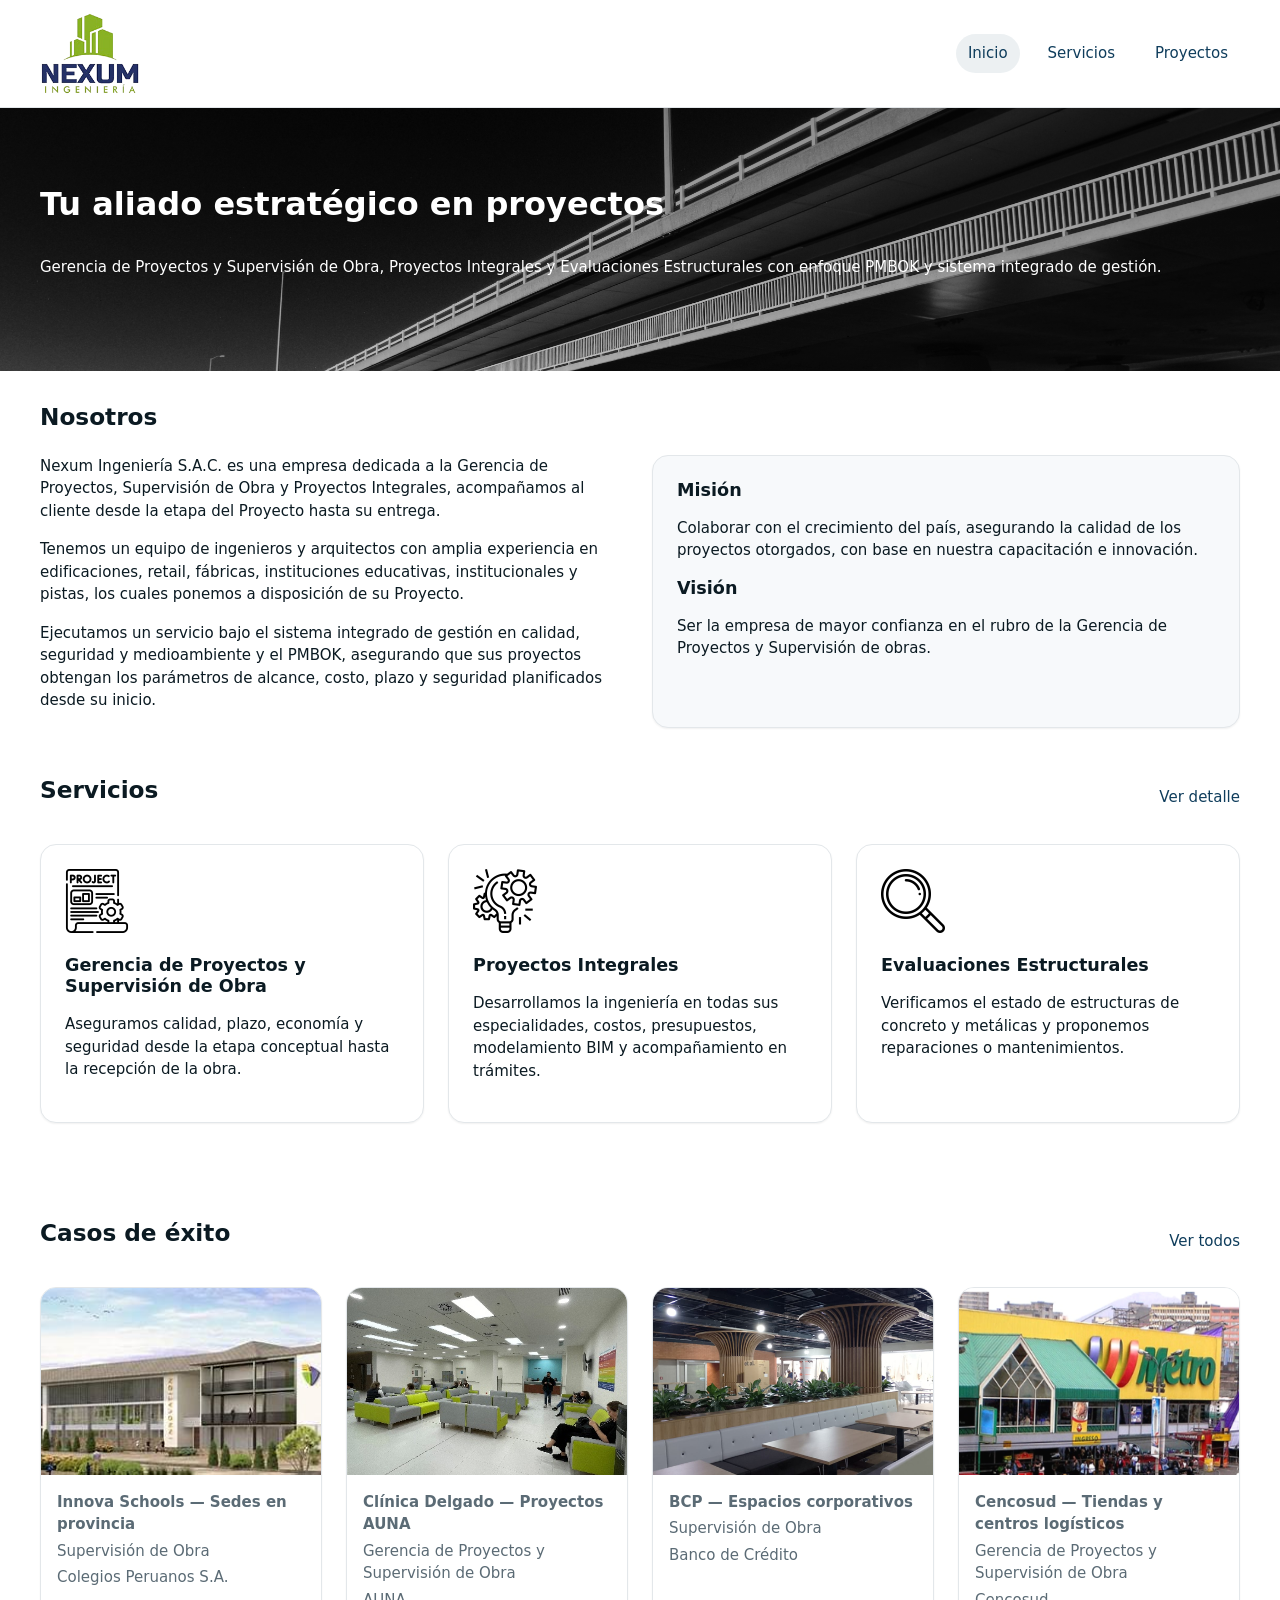
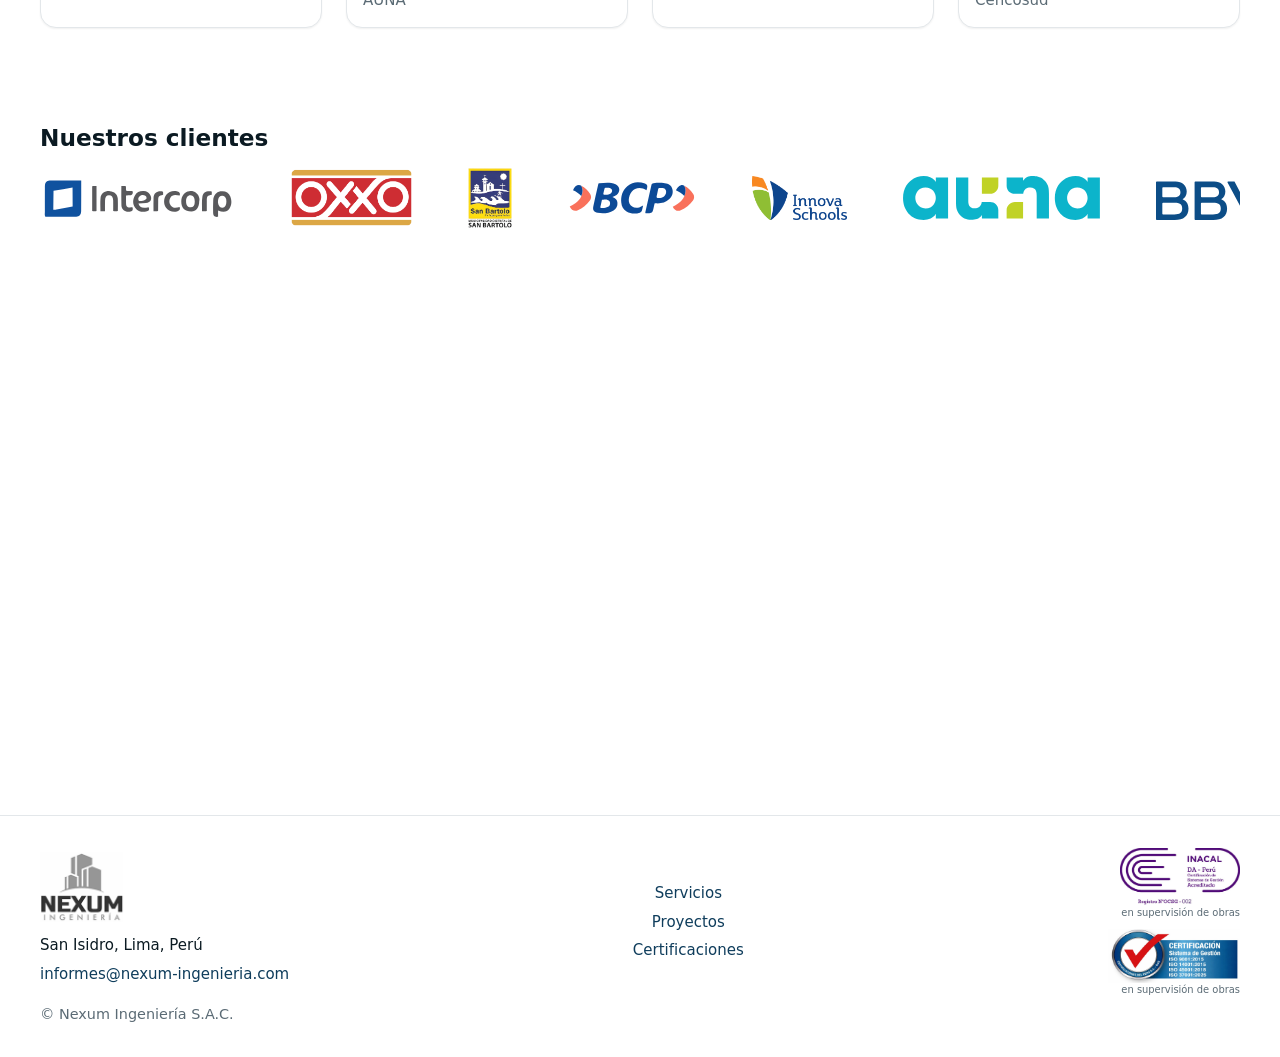
==== index.html @ 33478d06 "version 2.0" ====
<!doctype html>
<html lang="es">
  <head>
    <meta charset="utf-8" />
    <title>
      Nexum Ingeniería | Gerencia de Proyectos y Supervisión de Obra
    </title>
    <meta name="viewport" content="width=device-width, initial-scale=1" />
    <meta
      name="description"
      content="Gerencia de Proyectos y Supervisión de Obra, Proyectos Integrales y Evaluaciones Estructurales con enfoque PMBOK y sistema integrado de gestión."
    />
    <link rel="preload" href="assets/brand/logo_ico.png" as="image" />
    <link rel="icon" href="assets/brand/logo_ico.png" type="image/png" />
    <link rel="stylesheet" href="css/styles.css" />
  </head>
  <body>
    <div id="loading-bar" aria-hidden="true"></div>

    <header class="site-header">
      <div class="container flex flex--between flex--center">
        <a class="brand brand--large" href="#" aria-label="Inicio Nexum">
          <img
            src="assets/brand/logo_ico.png"
            alt="Nexum Ingeniería"
            width="168"
            height="62"
            decoding="async"
          />
        </a>
        <button
          class="nav-toggle"
          aria-expanded="false"
          aria-controls="primary-nav"
          aria-label="Abrir menú"
        >
          <span class="nav-toggle__bar" aria-hidden="true"></span>
        </button>
        <nav id="primary-nav" class="site-nav" aria-label="Principal">
          <a href="#" aria-current="page">Inicio</a>
          <a href="pages/servicios.html">Servicios</a>
          <a href="pages/proyectos.html">Proyectos</a>
        </nav>
      </div>
    </header>

    <section
      class="page-hero"
      style="
        --hero-bg: url(&quot;../assets/hero/obra-en-progreso-1920x1080.jpg&quot;);
      "
    >
      <div class="container hero__content" data-reveal="scroll">
        <h1>Tu aliado estratégico en proyectos</h1>
        <p>
          Gerencia de Proyectos y Supervisión de Obra, Proyectos Integrales y
          Evaluaciones Estructurales con enfoque PMBOK y sistema integrado de
          gestión.
        </p>
      </div>
    </section>

    <section id="nosotros" class="container flow" data-reveal="scroll">
      <header class="section-hd"><h2>Nosotros</h2></header>
      <div class="grid grid--2 grid--sm-1 grid--gap">
        <article class="flow">
          <p>
            Nexum Ingeniería S.A.C. es una empresa dedicada a la Gerencia de
            Proyectos, Supervisión de Obra y Proyectos Integrales, acompañamos
            al cliente desde la etapa del Proyecto hasta su entrega.
          </p>
          <p>
            Tenemos un equipo de ingenieros y arquitectos con amplia experiencia
            en edificaciones, retail, fábricas, instituciones educativas,
            institucionales y pistas, los cuales ponemos a disposición de su
            Proyecto.
          </p>
          <p>
            Ejecutamos un servicio bajo el sistema integrado de gestión en
            calidad, seguridad y medioambiente y el PMBOK, asegurando que sus
            proyectos obtengan los parámetros de alcance, costo, plazo y
            seguridad planificados desde su inicio.
          </p>
        </article>
        <aside class="card soft flow">
          <div>
            <h3>Misión</h3>
            <p>
              Colaborar con el crecimiento del país, asegurando la calidad de
              los proyectos otorgados, con base en nuestra capacitación e
              innovación.
            </p>
          </div>
          <div>
            <h3>Visión</h3>
            <p>
              Ser la empresa de mayor confianza en el rubro de la Gerencia de
              Proyectos y Supervisión de obras.
            </p>
          </div>
        </aside>
      </div>
    </section>

    <section class="services-summary">
      <div class="container">
        <header class="section-hd flex flex--between flex--center">
          <h2>Servicios</h2>
          <a class="more" href="pages/servicios.html">Ver detalle</a>
        </header>
        <div class="grid grid--cards-3 grid--gap" data-reveal="scroll">
          <article class="card">
            <img
              src="assets/icons/gerencia.png"
              alt=""
              width="64"
              height="64"
              loading="lazy"
              decoding="async"
            />
            <br />
            <h3>Gerencia de Proyectos y Supervisión de Obra</h3>
            <p>
              Aseguramos calidad, plazo, economía y seguridad desde la etapa
              conceptual hasta la recepción de la obra.
            </p>
          </article>
          <article class="card">
            <img
              src="assets/icons/integrales.png"
              alt=""
              width="64"
              height="64"
              loading="lazy"
              decoding="async"
            />
            <br />
            <h3>Proyectos Integrales</h3>
            <p>
              Desarrollamos la ingeniería en todas sus especialidades, costos,
              presupuestos, modelamiento BIM y acompañamiento en trámites.
            </p>
          </article>
          <article class="card">
            <img
              src="assets/icons/evaluaciones.png"
              alt=""
              width="64"
              height="64"
              loading="lazy"
              decoding="async"
            />
            <br />
            <h3>Evaluaciones Estructurales</h3>
            <p>
              Verificamos el estado de estructuras de concreto y metálicas y
              proponemos reparaciones o mantenimientos.
            </p>
          </article>
        </div>
      </div>
    </section>

    <section class="featured-projects">
      <div class="container">
        <header class="section-hd flex flex--between flex--center">
          <h2>Casos de éxito</h2>
          <a class="more" href="pages/proyectos.html">Ver todos</a>
        </header>

        <div
          class="grid grid--tiles-4 grid--sm-1 grid--gap"
          data-gallery="destacados"
          data-reveal="scroll"
        >
          <article class="tile case-card">
            <img
              src="assets/proyectos/educativo/innova-tarapoto-i-1200x800.jpg"
              alt="Innova Schools — Sedes en provincia"
              loading="lazy"
              decoding="async"
            />
            <div class="case-card__body">
              <p class="case-card__title">
                Innova Schools — Sedes en provincia
              </p>
              <p>Supervisión de Obra</p>
              <p>Colegios Peruanos S.A.</p>
            </div>
          </article>

          <article class="tile case-card">
            <img
              src="assets/proyectos/clinicas/delgado-emergencia-1200x800.jpg"
              alt="Clínica Delgado — Proyectos AUNA"
              loading="lazy"
              decoding="async"
            />
            <div class="case-card__body">
              <p class="case-card__title">Clínica Delgado — Proyectos AUNA</p>
              <p>Gerencia de Proyectos y Supervisión de Obra</p>
              <p>AUNA</p>
            </div>
          </article>

          <article class="tile case-card">
            <img
              src="assets/proyectos/oficinas/bcp-workcafe-1200x800.png"
              alt="BCP — Espacios corporativos"
              loading="lazy"
              decoding="async"
            />
            <div class="case-card__body">
              <p class="case-card__title">BCP — Espacios corporativos</p>
              <p>Supervisión de Obra</p>
              <p>Banco de Crédito</p>
            </div>
          </article>

          <article class="tile case-card">
            <img
              src="assets/proyectos/retail/metro-brena-1200x800.png"
              alt="Cencosud — Tiendas y centros logísticos"
              loading="lazy"
              decoding="async"
            />
            <div class="case-card__body">
              <p class="case-card__title">
                Cencosud — Tiendas y centros logísticos
              </p>
              <p>Gerencia de Proyectos y Supervisión de Obra</p>
              <p>Cencosud</p>
            </div>
          </article>
        </div>
      </div>
    </section>

    <section id="clientes" class="clients">
      <div class="container">
        <h2>Nuestros clientes</h2>
        <div
          class="clients-rail"
          data-carousel="clients"
          aria-label="Carrusel de clientes"
        >
          <img
            src="assets/logos/intercorp.svg"
            alt="Intercorp"
            loading="lazy"
          />
          <img
            src="assets/logos/oxxo.png"
            alt="OXXO"
            loading="lazy"
            class="client-logo--large"
          />
          <img
            src="assets/logos/municipalidad_san_bartolo.png"
            alt="OXXO"
            loading="lazy"
            class="client-logo--large"
          />
          <img src="assets/logos/bcp.svg" alt="BCP" loading="lazy" />
          <img
            src="assets/logos/innova.png"
            alt="Innova Schools"
            loading="lazy"
          />
          <img src="assets/logos/auna.svg" alt="Auna" loading="lazy" />
          <img src="assets/logos/bbva.svg" alt="BBVA" loading="lazy" />
          <img src="assets/logos/cencosud.png" alt="Cencosud" loading="lazy" />
          <img src="assets/logos/unacem.png" alt="UNACEM" loading="lazy" />
          <img
            src="assets/logos/municipalidad_de_magdalena.jpg"
            alt="OXXO"
            loading="lazy"
            class="client-logo--large"
          />
          <img
            src="assets/logos/menzies.png"
            alt="Menzies"
            loading="lazy"
            class="client-logo--large"
          />
        </div>
      </div>
    </section>

    <section id="certificaciones" class="container" data-reveal="scroll">
      <header class="section-hd">
        <h2>Certificaciones & Política Integrada</h2>
      </header>

      <div class="inline-badges" aria-label="Badges de certificación">
        <div class="inline-badge-item">
          <img
            src="assets/iso/iso-9001.jpeg"
            alt="ISO 9001 — Gestión de la Calidad"
            width="96"
            height="50"
            loading="lazy"
          />
          <p>en supervisión de obras</p>
        </div>

        <div class="inline-badge-item">
          <img
            src="assets/iso/iso-14001.jpg"
            alt="ISO 14001 — Gestión Ambiental"
            width="96"
            height="50"
            loading="lazy"
          />
          <p>en supervisión de obras</p>
        </div>

        <div class="inline-badge-item">
          <img
            src="assets/iso/iso-45001.jpg"
            alt="ISO 45001 — Seguridad y Salud en el Trabajo"
            width="96"
            height="50"
            loading="lazy"
          />
          <p>en supervisión de obras</p>
        </div>

        <div class="inline-badge-item">
          <img
            src="assets/iso/iso-37001.jpeg"
            alt="ISO 37001 — Sistema de Gestión"
            width="96"
            height="50"
            loading="lazy"
          />
          <p>en supervisión de obras</p>
        </div>
      </div>
      <div
        class="grid grid--3 grid--sm-1 grid--gap certs-grid"
        aria-label="Certificados"
      >
        <figure class="cert">
          <img
            src="assets/certificados/cert-iso9001-1000x1400.jpg"
            alt="Certificado ISO 9001 — Supervisión de Obra"
            loading="lazy"
            decoding="async"
          />
          <figcaption>ISO 9001</figcaption>
        </figure>

        <figure class="cert">
          <img
            src="assets/certificados/cert-iso14001-1000x1400.jpg"
            alt="Certificado ISO 14001 — Supervisión de Obra"
            loading="lazy"
            decoding="async"
          />
          <figcaption>ISO 14001</figcaption>
        </figure>

        <figure class="cert">
          <img
            src="assets/certificados/cert-iso45001-1000x1400.jpg"
            alt="Certificado ISO 45001 — Supervisión de Obra"
            loading="lazy"
            decoding="async"
          />
          <figcaption>ISO 45001</figcaption>
        </figure>

        <figure class="cert">
          <img
            src="assets/certificados/cert-iso37001-1000x1400.jpg"
            alt="Certificado ISO 37001 — Supervisión de Obra"
            loading="lazy"
            decoding="async"
          />
          <figcaption>ISO 37001</figcaption>
        </figure>
      </div>
      <br />
    </section>

    <footer class="site-footer">
      <div class="container grid grid--footer">
        <div class="footer__brand">
          <img
            src="assets/brand/logo-nexum-mono.png"
            alt="Nexum Ingeniería"
            width="112"
            height="40"
            loading="lazy"
            decoding="async"
          />
          <p>San Isidro, Lima, Perú</p>
          <p>
            <a href="mailto:informes@nexum-ingenieria.com">
              informes@nexum-ingenieria.com
            </a>
          </p>
        </div>

        <nav aria-label="Secundario" class="footer__links">
          <a href="pages/servicios.html">Servicios</a>
          <a href="pages/proyectos.html">Proyectos</a>
          <a href="#certificaciones">Certificaciones</a>
        </nav>

        <div
          class="footer__certs"
          aria-label="Certificaciones y acreditaciones"
        >
          <div class="footer__cert-item">
            <img
              src="assets/iso/logo-inacal-ocsg-002.jpg"
              alt="Logo INACAL OCSG 002"
              loading="lazy"
              decoding="async"
            />
            <p>en supervisión de obras</p>
          </div>

          <div class="footer__cert-item">
            <img
              src="assets/iso/iso-9001-14001-45001.jpeg"
              alt="Certificaciones ISO 9001, ISO 14001 e ISO 45001"
              loading="lazy"
              decoding="async"
            />
            <p>en supervisión de obras</p>
          </div>
        </div>
      </div>

      <div class="container footer__bottom">
        <p class="small">© Nexum Ingeniería S.A.C.</p>
      </div>
    </footer>

    <script src="js/app.js" defer></script>
  </body>
</html>
---- css/styles.css ----
/* =========================
   Variables
========================= */
:root {
  --brand: #0f3d5c;
  --brand-2: #0b2e45;
  --accent: #f59e0b;
  --ink: #0b1a22;
  --muted: #5b6b75;
  --line: #e3e7ea;
  --bg: #ffffff;
  --surface: #f7f9fb;

  --radius: 16px;
  --radius-sm: 10px;

  --space-1: 0.25rem;
  --space-2: 0.5rem;
  --space-3: 0.75rem;
  --space-4: 1rem;
  --space-5: 1.5rem;
  --space-6: 2rem;
  --space-8: 3rem;

  --shadow-sm: 0 1px 2px rgba(0, 0, 0, 0.06);
  --shadow: 0 6px 18px rgba(0, 0, 0, 0.08);

  --maxw: 1200px;
  --mobile-header-height: 74px;
}

/* =========================
   Reset
========================= */
*,
*::before,
*::after {
  box-sizing: border-box;
}

html {
  scroll-behavior: smooth;
}

body {
  margin: 0;
  font-family:
    ui-sans-serif,
    system-ui,
    -apple-system,
    "Segoe UI",
    Roboto,
    "Helvetica Neue",
    Arial,
    "Noto Sans",
    "Liberation Sans",
    "Apple Color Emoji",
    "Segoe UI Emoji";
  font-size: 15px;
  line-height: 1.5;
  color: var(--ink);
  background: var(--bg);
  -webkit-font-smoothing: antialiased;
  -moz-osx-font-smoothing: grayscale;
}

img,
svg,
video {
  display: block;
  max-width: 100%;
  height: auto;
}

a {
  color: var(--brand);
  text-decoration: none;
}

a:hover {
  text-decoration: underline;
}

button {
  cursor: pointer;
  font: inherit;
}

ul,
ol {
  padding-left: 1.25rem;
}

h1,
h2,
h3 {
  margin: 0 0 var(--space-4);
  line-height: 1.2;
  font-weight: 700;
}

h1 {
  font-size: 2rem;
}

h2 {
  font-size: 1.45rem;
}

h3 {
  font-size: 1.1rem;
}

p {
  margin: 0 0 var(--space-4);
}

/* =========================
   Layout utilities
========================= */
.container {
  width: min(calc(100% - 2 * var(--space-4)), var(--maxw));
  margin-inline: auto;
}

.flex {
  display: flex;
}

.flex--center {
  align-items: center;
}

.flex--between {
  justify-content: space-between;
}

.flex--wrap {
  flex-wrap: wrap;
}

.flex--column {
  flex-direction: column;
}

.flex--gap {
  gap: var(--space-4);
}

.grid {
  display: grid;
}

.grid--gap {
  gap: var(--space-5);
}

.grid--auto-fit {
  grid-template-columns: repeat(auto-fit, minmax(120px, 1fr));
}

.grid--cards-3 {
  grid-template-columns: repeat(auto-fit, minmax(280px, 1fr));
}

.grid--tiles-4 {
  grid-template-columns: repeat(auto-fit, minmax(240px, 1fr));
}

.grid--2,
.grid--3,
.grid--filters,
.grid--timeline,
.grid--contact,
.grid--footer {
  grid-template-columns: 1fr;
}

.grid--contact,
.grid--footer {
  align-items: start;
}

/* =========================
   Typography utilities
========================= */
.small {
  font-size: 0.9rem;
  color: var(--muted);
}

.center {
  text-align: center;
}

.mt-2 {
  margin-top: var(--space-5);
}

.visually-hidden {
  position: absolute !important;
  width: 1px;
  height: 1px;
  padding: 0;
  margin: -1px;
  overflow: hidden;
  clip: rect(0, 0, 0, 0);
  white-space: nowrap;
  border: 0;
}

.flow > * + * {
  margin-top: var(--space-4);
}

/* =========================
   Buttons
========================= */
.btn {
  display: inline-flex;
  align-items: center;
  justify-content: center;
  padding: 0.75rem 1rem;
  border: 1px solid transparent;
  border-radius: 999px;
  font-weight: 600;
  text-decoration: none;
  transition: 0.2s ease;
}

.btn.primary {
  color: #fff;
  background: var(--brand);
  box-shadow: var(--shadow-sm);
}

.btn.primary:hover {
  filter: brightness(0.95);
  text-decoration: none;
}

.btn.ghost {
  color: var(--brand);
  background: transparent;
  border-color: var(--brand);
}

.btn.ghost:hover {
  background: rgba(15, 61, 92, 0.06);
  text-decoration: none;
}

/* =========================
   Cards
========================= */
.card {
  padding: var(--space-5);
  background: var(--bg);
  border: 1px solid var(--line);
  border-radius: var(--radius);
  box-shadow: var(--shadow-sm);
}

.card.soft {
  background: var(--surface);
}

/* =========================
   Header and navigation
========================= */
.site-header {
  position: sticky;
  top: 0;
  z-index: 50;
  background: #fff;
  border-bottom: 1px solid var(--line);
  isolation: isolate;
}

.site-header .container {
  padding-block: var(--space-3);
}

.site-header .brand--large img {
  width: 100px;
  height: auto;
  max-height: none;
}

.site-nav {
  display: flex;
  gap: var(--space-4);
  align-items: center;
}

.site-nav a {
  padding: 0.5rem 0.75rem;
  border-radius: 999px;
}

.site-nav a[aria-current="page"] {
  background: rgba(15, 61, 92, 0.08);
}

/* =========================
   Mobile toggle
========================= */
.nav-toggle {
  display: none;
  width: 44px;
  height: 44px;
  border: 0;
  background: transparent;
  position: relative;
}

.nav-toggle__bar,
.nav-toggle__bar::before,
.nav-toggle__bar::after {
  content: "";
  position: absolute;
  left: 50%;
  width: 24px;
  height: 2px;
  background: var(--ink);
  transform: translateX(-50%);
  transition:
    transform 0.2s ease,
    background-color 0.2s ease,
    opacity 0.2s ease;
}

.nav-toggle__bar {
  top: 50%;
}

.nav-toggle__bar::before {
  top: -7px;
}

.nav-toggle__bar::after {
  top: 7px;
}

.nav-toggle[aria-expanded="true"] .nav-toggle__bar {
  background-color: transparent;
}

.nav-toggle[aria-expanded="true"] .nav-toggle__bar::before {
  top: 0;
  transform: translateX(-50%) rotate(45deg);
}

.nav-toggle[aria-expanded="true"] .nav-toggle__bar::after {
  top: 0;
  transform: translateX(-50%) rotate(-45deg);
}

/* =========================
   Hero
========================= */
.hero,
.page-hero {
  position: relative;
  margin-bottom: var(--space-6);
  color: #fff;
  background:
    linear-gradient(180deg, rgba(0, 0, 0, 0.45), rgba(0, 0, 0, 0.25)),
    center / cover no-repeat var(--hero-bg, none);
}

.hero {
  padding: clamp(4rem, 8vw, 8rem) 0;
}

.page-hero {
  padding: clamp(3rem, 6vw, 5rem) 0;
}

.hero__content {
  display: grid;
  gap: var(--space-4);
}

.hero__ctas {
  display: none;
  margin-top: var(--space-2);
}

.hero .btn.ghost,
.page-hero .btn.ghost {
  color: var(--brand);
  background: rgb(255 255 255 / 88%);
  border-color: transparent;
  text-decoration: none;
}

.hero .btn.ghost:hover,
.page-hero .btn.ghost:hover {
  background: #fff;
}

/* =========================
   Sections
========================= */
main {
  padding-bottom: var(--space-8);
}

.section-hd {
  margin-bottom: var(--space-5);
}

.services-summary,
.featured-projects,
.clients {
  padding: var(--space-8) 0;
}

.cta-band {
  padding: var(--space-8) 0;
  color: #fff;
  text-align: center;
  background: linear-gradient(90deg, var(--brand), var(--brand-2));
}

.cta-contact-btn {
  color: #fff;
  background-color: transparent;
  border-color: #fff;
  box-shadow: 0 10px 25px rgba(0, 0, 0, 0.18);
}

.cta-contact-btn:hover {
  color: #0a3a55;
  background-color: #fff;
  border-color: #fff;
}

/* =========================
   Logos and certifications
========================= */
.logos img {
  max-height: 48px;
  justify-self: center;
  filter: grayscale(20%);
  opacity: 0.9;
}

.inline-badges {
  display: grid;
  grid-template-columns: repeat(4, minmax(0, 1fr));
  width: 100%;
  align-items: start;
  justify-items: center;
  gap: var(--space-5);
  list-style: none;
  padding: 0;
  margin: 0 0 20px;
}

.inline-badge-item {
  display: flex;
  flex-direction: column;
  align-items: center;
  justify-content: flex-start;
  gap: 0;
}

.inline-badge-item img {
  width: 96px;
  height: 50px;
  object-fit: contain;
  margin: 0;
}

.inline-badge-item p {
  margin: 0;
  font-size: 0.68rem;
  line-height: 1.05;
  color: var(--muted);
  text-align: center;
}

#certificaciones .certs-grid {
  grid-template-columns: repeat(4, minmax(0, 1fr));
}

#certificaciones .cert {
  padding: var(--space-4);
  background: #fff;
  border: 1px solid var(--line);
  border-radius: var(--radius-sm);
  box-shadow: var(--shadow-sm);
  overflow: visible;
  text-align: center;
}

#certificaciones .cert .img-loading {
  display: flex;
  justify-content: center;
  overflow: visible;
}

#certificaciones .cert img {
  display: block;
  margin-inline: auto;
  width: min(100%, 240px);
  max-width: 100%;
  height: auto;
  max-height: none;
  object-fit: contain;
  border: 1.5px solid #000;
  transform-origin: center center;
  transition:
    transform 0.25s ease-out,
    border-color 0.25s ease-out,
    box-shadow 0.25s ease-out;
}

#certificaciones .cert:hover img {
  transform: scale(1.02);
  border-color: #000;
  position: relative;
  z-index: 2;
  box-shadow: 0 8px 18px rgba(0, 0, 0, 0.14);
}

#certificaciones figcaption {
  margin-top: 0.75rem;
  text-align: center;
  color: var(--muted);
}

/* =========================
   Tabs
========================= */
.tabs {
  display: grid;
  gap: var(--space-5);
  padding: var(--space-8) 0;
}

.tabs__nav {
  gap: var(--space-3);
}

.tabs__nav button {
  padding: 0.6rem 1rem;
  color: var(--ink);
  background: #fff;
  border: 1px solid var(--line);
  border-radius: 999px;
}

.tabs__nav button[aria-selected="true"] {
  color: #fff;
  background: var(--brand);
  border-color: var(--brand);
}

.tab {
  display: none;
}

.tab.is-active {
  display: block;
}

/* =========================
   Timeline
========================= */
.timeline {
  display: grid;
  gap: var(--space-5);
  list-style: none;
  padding: 0;
  margin: 0;
  counter-reset: step;
}

.timeline li {
  position: relative;
  padding: var(--space-4) var(--space-5) var(--space-4)
    calc(var(--space-5) + 2.4rem);
  background: #fff;
  border: 1px solid var(--line);
  border-radius: var(--radius-sm);
  box-shadow: var(--shadow-sm);
}

.timeline li::before {
  content: counter(step);
  counter-increment: step;
  position: absolute;
  left: var(--space-5);
  top: calc(var(--space-4) + 2px);
  width: 1.6rem;
  height: 1.6rem;
  display: grid;
  place-items: center;
  border-radius: 999px;
  color: #fff;
  background: var(--brand);
  font-size: 0.9rem;
  font-weight: 700;
}

/* =========================
   Tiles and project cards
========================= */
.tile,
.projects-grid .project-card {
  background: #fff;
  border: 1px solid var(--line);
  border-radius: var(--radius);
  overflow: hidden;
  box-shadow: var(--shadow-sm);
}

.tile h3 {
  margin: var(--space-4);
}

.tile p {
  margin: 0 var(--space-4) var(--space-5);
  color: var(--muted);
}

.projects-grid {
  grid-auto-flow: row dense;
  margin-top: 0;
}

.project-card__body {
  padding: var(--space-5);
}

.project-card img,
.case-card img {
  width: 100%;
  aspect-ratio: 3 / 2;
  object-fit: cover;
  display: block;
  background: #f2f5f8;
}

.meta {
  display: grid;
  gap: 0.25rem;
  list-style: none;
  padding: 0;
  margin: var(--space-3) 0 0;
  font-size: 0.95rem;
  color: var(--muted);
}

/* =========================
   Filters
========================= */
.filters {
  padding-top: 0;
  padding-bottom: 12px;
  border-bottom: 0;
}

.filter-search input {
  width: 100%;
  padding: 0.8rem 1rem;
  background: #fff;
  border: 1px solid var(--line);
  border-radius: 999px;
}

.filters__label {
  margin-bottom: 0.5rem;
  font-weight: 700;
  color: var(--muted);
}

.results-count {
  margin-bottom: 8px;
}

.pills {
  display: flex;
  gap: 0.5rem;
  flex-wrap: wrap;
}

.pills button {
  padding: 0.5rem 0.9rem;
  color: var(--ink);
  background: #fff;
  border: 1px solid var(--line);
  border-radius: 999px;
}

.pills button[aria-pressed="true"],
.pills button.active {
  color: #fff;
  background: var(--brand);
  border-color: var(--brand);
}

.pills--service button {
  min-width: 11rem;
  justify-content: center;
}

/* =========================
   Forms
========================= */
.contact__form {
  display: grid;
  gap: var(--space-4);
}

.contact__form fieldset {
  display: grid;
  gap: var(--space-4);
  border: 0;
  padding: 0;
  margin: 0;
}

.contact__form legend {
  margin-bottom: 0.25rem;
  font-weight: 700;
}

label {
  display: grid;
  gap: 0.35rem;
  font-weight: 600;
}

input:not([type="checkbox"]),
select,
textarea {
  padding: 0.8rem 1rem;
  color: var(--ink);
  background: #fff;
  border: 1px solid var(--line);
  border-radius: 0.75rem;
}

input:focus,
select:focus,
textarea:focus {
  outline: 2px solid color-mix(in srgb, var(--brand) 35%, transparent);
  border-color: var(--brand);
}

.consent {
  display: flex;
  gap: 0.5rem;
  align-items: flex-start;
  font-weight: 500;
}

.consent input[type="checkbox"] {
  appearance: auto;
  width: 1.1rem;
  height: 1.1rem;
  margin-top: 0.2rem;
  padding: 0;
  border: 0;
  accent-color: var(--brand);
}

.form-actions {
  margin-top: 0.5rem;
}

.form-success {
  padding: var(--space-4);
  color: #216e48;
  background: #20a35c12;
  border: 1px solid #20a35c33;
  border-radius: 0.75rem;
  box-shadow: var(--shadow-sm);
}

/* =========================
   Footer
========================= */
.site-footer {
  margin-top: var(--space-8);
  padding: var(--space-6) 0;
  background: #fff;
  border-top: 1px solid var(--line);
}

.site-footer .grid--footer {
  display: grid;
  grid-template-columns: 1.2fr 0.85fr 0.95fr;
  align-items: center;
  column-gap: 20px;
}

.footer__brand {
  min-width: 0;
}

.footer__brand img {
  width: 84px;
  height: auto;
  margin-bottom: 12px;
}

.footer__brand p {
  margin: 0 0 6px;
}

.site-footer .footer__links {
  display: flex;
  flex-direction: column;
  align-items: center;
  justify-content: center;
  gap: 6px;
  text-align: center;
}

.site-footer .footer__links a {
  display: block;
  width: auto;
  text-align: center;
}

.footer__certs {
  display: flex;
  flex-direction: column;
  align-items: flex-end;
  justify-self: end;
  gap: 8px;
}

.footer__cert-item {
  display: flex;
  flex-direction: column;
  align-items: flex-end;
}

.footer__cert-item + .footer__cert-item {
  margin-top: 2px;
}

.footer__cert-item:first-child img {
  width: 120px;
  max-width: 100%;
}

.footer__cert-item:last-child img {
  width: 132px;
  max-width: 100%;
}

.footer__cert-item p {
  margin: 2px 0 0;
  font-size: 0.62rem;
  line-height: 1.05;
  color: var(--muted);
  text-align: right;
}

.footer__bottom {
  margin-top: 8px;
}

.site-footer .small {
  margin: 0;
}

/* =========================
   Clients carousel
========================= */
[data-carousel="clients"] {
  display: flex;
  flex-wrap: nowrap;
  gap: clamp(28px, 5vw, 56px);
  align-items: center;
  overflow: hidden;
  -webkit-overflow-scrolling: touch;
}

[data-carousel="clients"] > * {
  flex: 0 0 auto;
}

[data-carousel="clients"] img {
  width: auto;
  height: clamp(28px, 5vw, 44px);
  object-fit: contain;
  filter: none;
  opacity: 0.95;
  transition:
    transform 0.2s ease,
    opacity 0.2s ease;
}

[data-carousel="clients"] img:hover {
  transform: scale(1.04);
  opacity: 1;
}

.clients-rail .client-logo--large {
  height: clamp(38px, 6vw, 60px);
  max-height: 60px;
}

/* =========================
   Featured case cards
========================= */
.case-card {
  height: 100%;
  display: flex;
  flex-direction: column;
  overflow: hidden;
}

.case-card__body {
  flex: 1;
  padding: var(--space-4);
}

.case-card__title {
  margin-bottom: 0.35rem;
  color: var(--ink);
  font-weight: 700;
}

.case-card__body p {
  margin: 0 0 0.25rem;
}

.case-card__body p:last-child {
  margin-bottom: 0;
}

/* =========================
   Reveal animations
========================= */
[data-reveal="scroll"] > * {
  opacity: 0;
  transform: translateY(8px);
  transition: 0.4s ease;
}

[data-reveal="scroll"].in-view > * {
  opacity: 1;
  transform: none;
}

/* =========================
   Loading bar
========================= */
#loading-bar {
  position: fixed;
  top: 0;
  left: 0;
  width: 0%;
  height: 4px;
  opacity: 0;
  pointer-events: none;
  z-index: 9999;
  background: linear-gradient(90deg, var(--brand), var(--brand-2));
  box-shadow: 0 2px 10px rgba(10, 58, 85, 0.18);
  transition:
    width 0.25s ease,
    opacity 0.3s ease;
}

#loading-bar.is-active {
  opacity: 1;
}

#loading-bar.is-done {
  opacity: 0;
}

/* =========================
   Per-image loader
========================= */
.img-loading {
  position: relative;
  overflow: hidden;
}

.img-loading::before {
  content: "";
  position: absolute;
  inset: 0;
  background: rgba(255, 255, 255, 0.72);
  opacity: 1;
  transition: opacity 0.25s ease;
  pointer-events: none;
  z-index: 1;
}

.img-loading::after {
  content: "";
  position: absolute;
  top: 50%;
  left: 50%;
  width: 30px;
  height: 30px;
  margin-top: -15px;
  margin-left: -15px;
  border: 3px solid rgba(15, 61, 92, 0.18);
  border-top-color: var(--brand);
  border-radius: 50%;
  animation: img-spinner 0.7s linear infinite;
  opacity: 1;
  transition: opacity 0.25s ease;
  pointer-events: none;
  z-index: 2;
}

.img-loading.is-loaded::before,
.img-loading.is-loaded::after {
  opacity: 0;
}

@keyframes img-spinner {
  to {
    transform: rotate(360deg);
  }
}

/* =========================
   Responsive
========================= */
@media (min-width: 700px) {
  .grid--2 {
    grid-template-columns: repeat(2, minmax(0, 1fr));
  }

  .grid--filters {
    grid-template-columns: 1fr 1fr;
  }

  .grid--contact {
    grid-template-columns: 1fr 1.2fr;
  }
}

@media (min-width: 960px) {
  .grid--3 {
    grid-template-columns: repeat(3, minmax(0, 1fr));
  }

  .grid--timeline {
    grid-template-columns: repeat(2, minmax(0, 1fr));
  }

  .grid--filters > div + div {
    margin-left: var(--space-8);
  }
}

@media (max-width: 960px) {
  .site-nav {
    display: none;
    position: absolute;
    inset: calc(100% + 1px) 0 auto 0;
    gap: 0.25rem;
    padding: var(--space-4);
    background: #fff;
    border-top: 1px solid var(--line);
    border-radius: 0 0 var(--radius) var(--radius);
    box-shadow: var(--shadow);
    z-index: 40;
  }

  .site-nav.is-open {
    display: grid;
    grid-template-columns: 1fr;
  }

  .nav-toggle {
    display: block;
  }

  .inline-badges {
    grid-template-columns: repeat(2, minmax(0, 1fr));
    gap: 14px;
    margin-bottom: 16px;
  }

  #certificaciones .certs-grid {
    grid-template-columns: 1fr;
  }

  .inline-badge-item img {
    width: 78px;
    height: 40px;
  }

  .inline-badge-item p {
    font-size: 0.48rem;
  }

  #certificaciones .cert img {
    width: min(100%, 220px);
  }

  .site-footer .grid--footer {
    grid-template-columns: 1.1fr 0.9fr 1fr;
    column-gap: 16px;
  }

  .footer__cert-item:first-child img {
    width: 100px;
  }

  .footer__cert-item:last-child img {
    width: 112px;
  }

  .footer__cert-item p {
    font-size: 0.56rem;
    margin-top: 1px;
  }
}

@media (max-width: 600px) {
  html,
  body {
    overflow-x: hidden;
    margin: 0;
    padding: 0;
  }

  .site-header {
    position: fixed;
    top: 0 !important;
    left: 0;
    right: 0;
    width: 100%;
    z-index: 1000;
    background: #fff;
    border-bottom: 1px solid var(--line);
    transform: translate3d(0, 0, 0);
    -webkit-transform: translate3d(0, 0, 0);
    backface-visibility: hidden;
    -webkit-backface-visibility: hidden;
    will-change: transform;
    margin-top: 0 !important;
    inset-block-start: 0 !important;
  }

  .site-header .container {
    min-height: var(--mobile-header-height);
    padding-block: 8px;
  }

  .site-header .brand--large img {
    width: 100px;
  }

  body {
    padding-top: var(--mobile-header-height);
  }

  .site-nav {
    top: 100%;
  }

  .inline-badges {
    grid-template-columns: repeat(2, minmax(0, 1fr));
    gap: 10px;
    margin-bottom: 12px;
  }

  #certificaciones .certs-grid {
    grid-template-columns: 1fr;
  }

  .inline-badge-item img {
    width: 64px;
    height: 30px;
  }

  .inline-badge-item p {
    font-size: 0.38rem;
    line-height: 1.02;
  }

  #certificaciones .cert img {
    width: min(100%, 210px);
  }

  .site-footer .grid--footer {
    grid-template-columns: minmax(92px, 1fr) minmax(74px, 0.85fr) minmax(
        88px,
        1fr
      );
    align-items: start;
    column-gap: 8px;
    row-gap: 0;
  }

  .footer__brand img {
    width: 58px;
    margin-bottom: 6px;
  }

  .footer__brand p,
  .footer__brand a {
    font-size: 0.72rem;
    line-height: 1.2;
  }

  .site-footer .footer__links {
    gap: 4px;
    align-self: center;
  }

  .site-footer .footer__links a {
    font-size: 0.7rem;
    line-height: 1.15;
  }

  .footer__certs {
    gap: 6px;
  }

  .footer__cert-item + .footer__cert-item {
    margin-top: 0;
  }

  .footer__cert-item:first-child img {
    width: 72px;
  }

  .footer__cert-item:last-child img {
    width: 82px;
  }

  .footer__cert-item p {
    margin-top: 1px;
    font-size: 0.38rem;
  }

  .footer__bottom .small {
    font-size: 0.74rem;
  }
}

@media (max-width: 480px) {
  body {
    font-size: 14px;
    line-height: 1.6;
  }

  h1 {
    font-size: 1.8rem;
  }

  h2 {
    font-size: 1.3rem;
  }

  h3 {
    font-size: 1rem;
  }

  .timeline li {
    padding-left: calc(var(--space-5) + 2.8rem);
  }

  .timeline li::before {
    top: calc(var(--space-4) + 1px);
  }

  .hero-title,
  .page-hero h1 {
    font-size: clamp(1.7rem, 7vw, 2.1rem);
    line-height: 1.2;
    font-weight: 700;
  }

  .hero p,
  .page-hero p {
    font-size: 0.9rem;
  }

  .btn {
    padding: 0.65rem 1.4rem;
    font-size: 0.85rem;
  }

  .case-card__body {
    text-align: left;
  }

  .site-footer .grid--footer {
    grid-template-columns: minmax(84px, 1fr) minmax(68px, 0.8fr) minmax(
        80px,
        1fr
      );
    column-gap: 6px;
  }

  .footer__brand p,
  .footer__brand a {
    font-size: 0.68rem;
  }

  .site-footer .footer__links a {
    font-size: 0.66rem;
  }

  .footer__cert-item:first-child img {
    width: 66px;
  }

  .footer__cert-item:last-child img {
    width: 76px;
  }

  .footer__cert-item p {
    font-size: 0.34rem;
  }
}

@media (min-width: 1600px) {
  :root {
    --maxw: 1440px;
  }

  .container {
    width: min(calc(100% - 6rem), var(--maxw));
  }
}
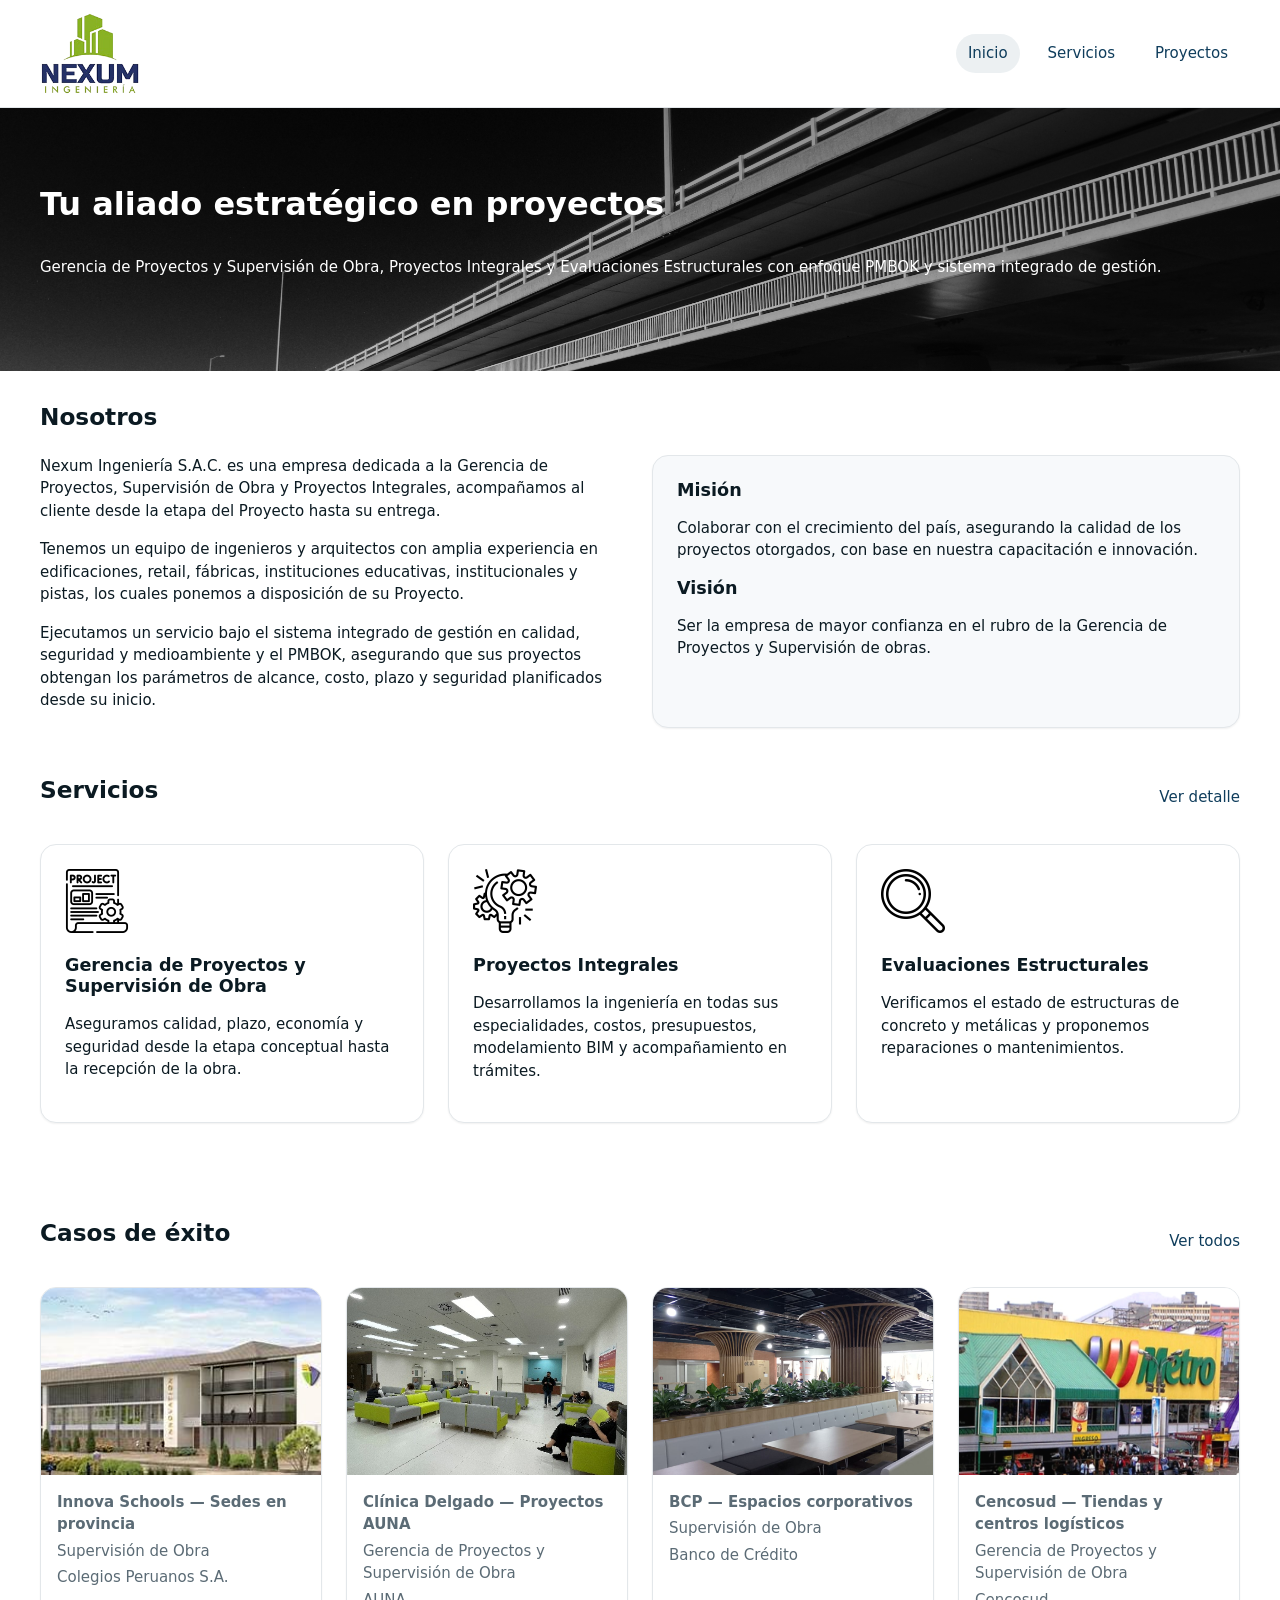
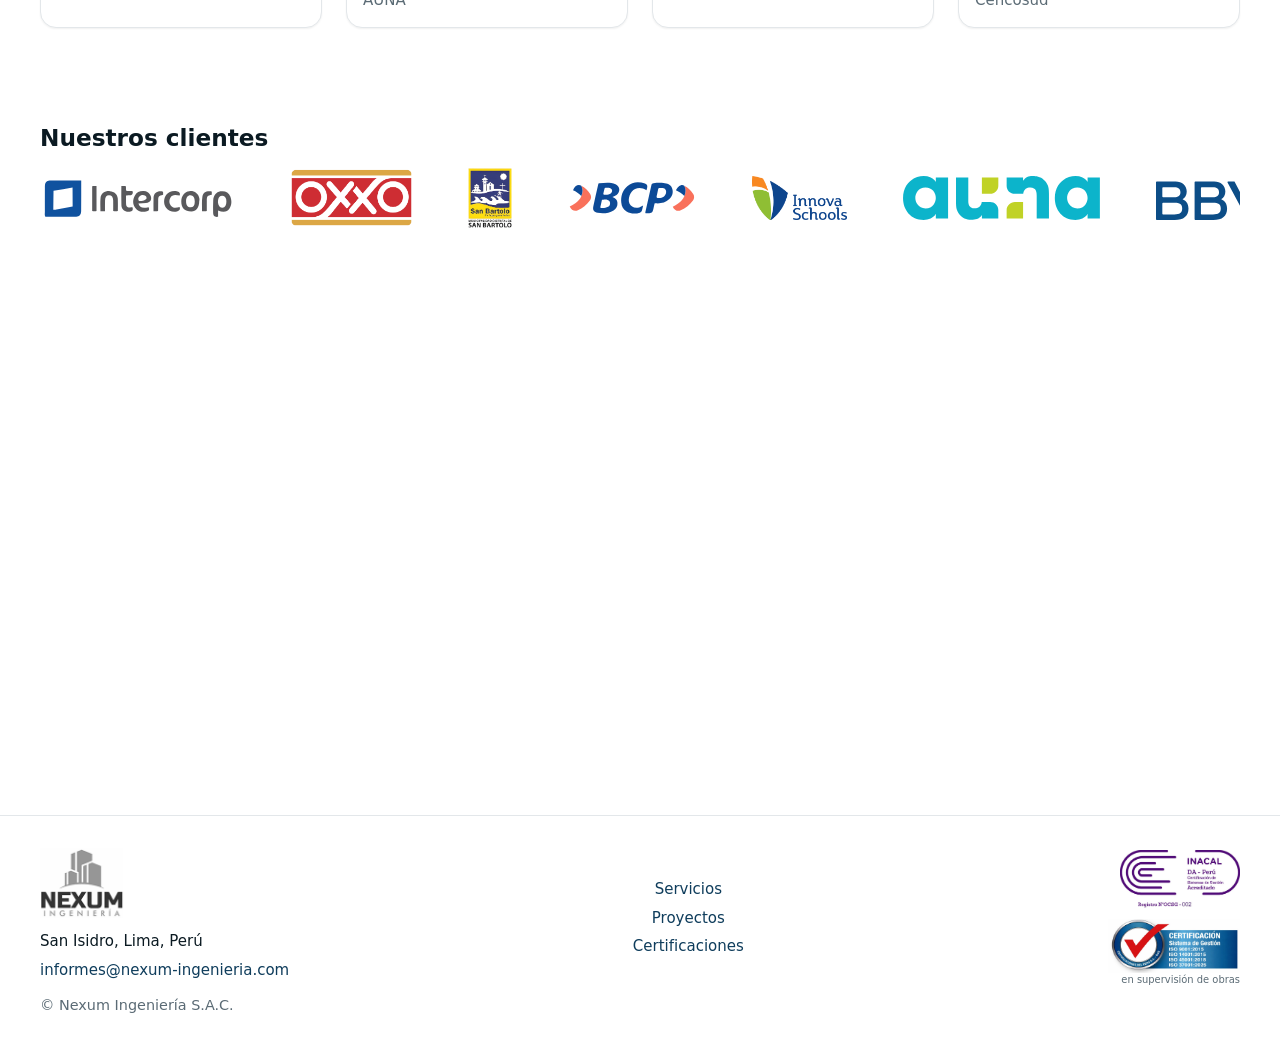
==== commit bd43ecdf: "Remove paragraph about obra supervision" ====
--- a/index.html
+++ b/index.html
@@ -420,7 +420,6 @@
               loading="lazy"
               decoding="async"
             />
-            <p>en supervisión de obras</p>
           </div>
 
           <div class="footer__cert-item">
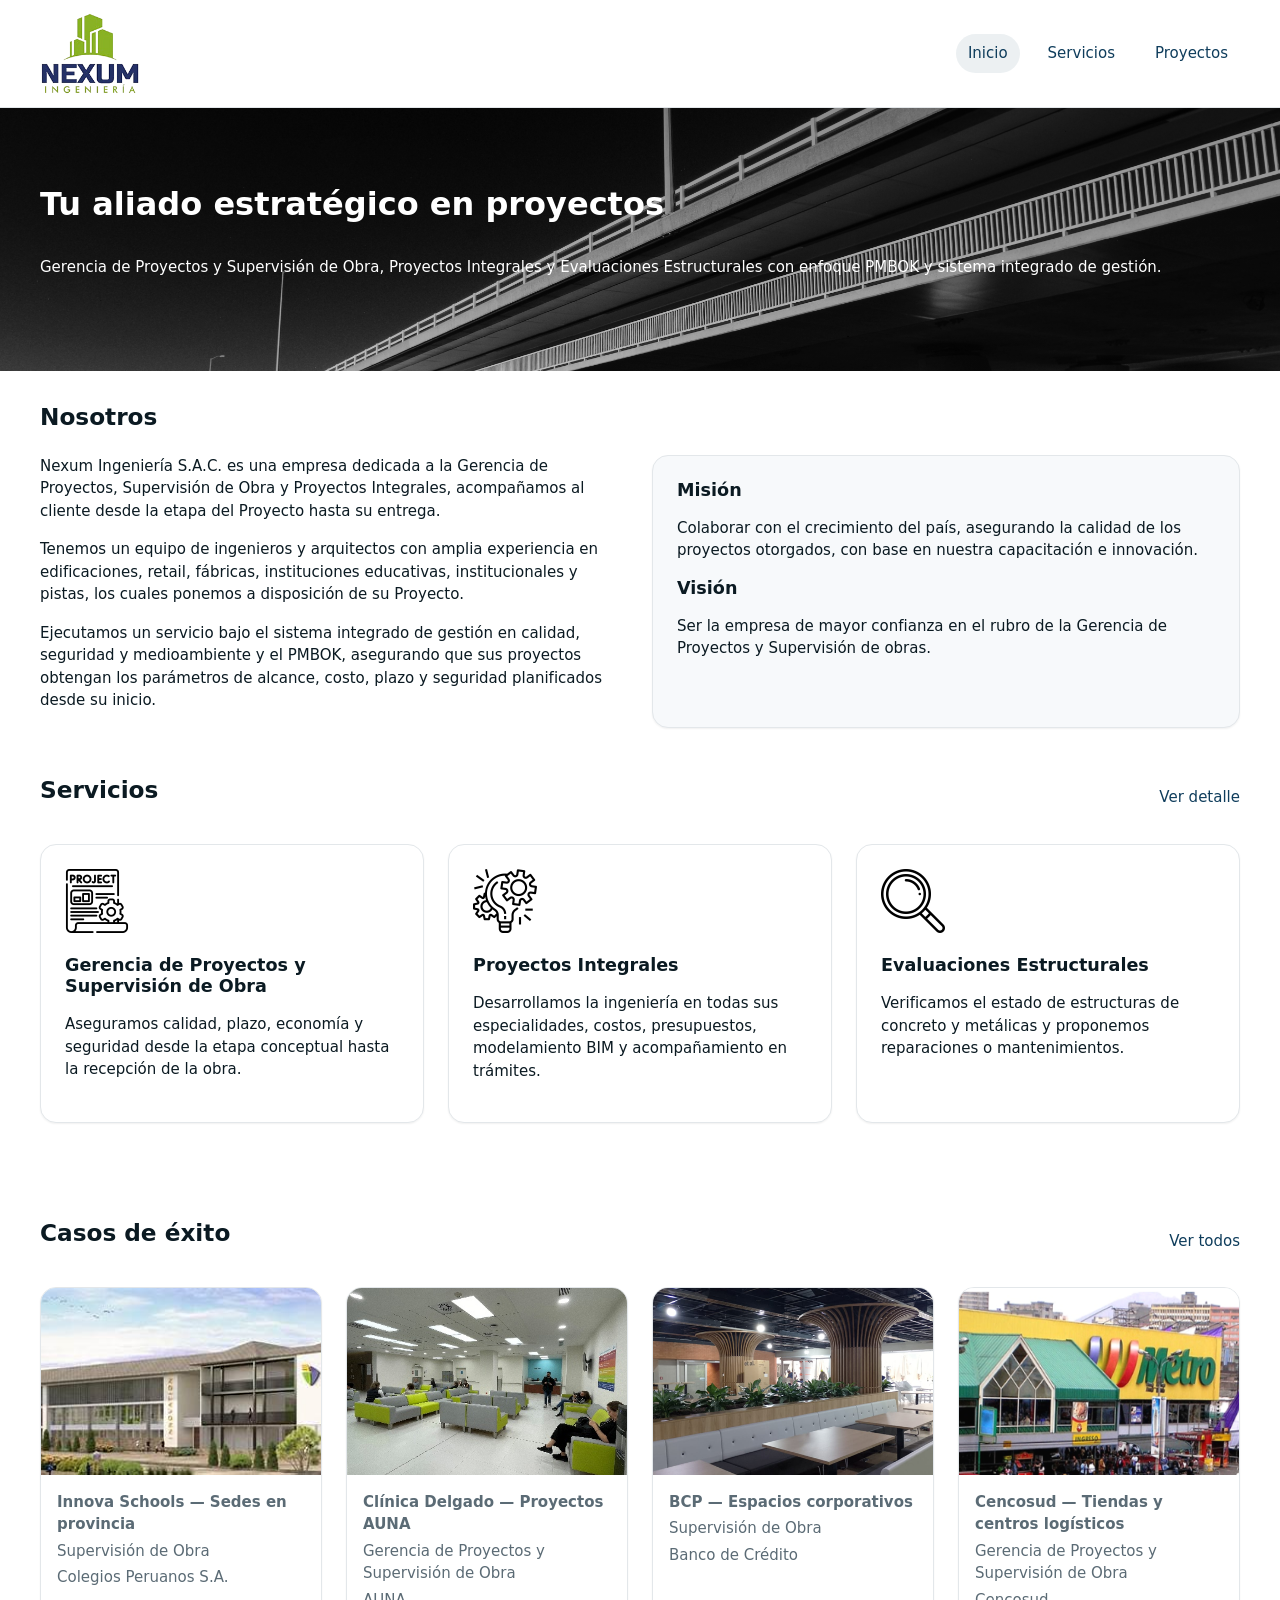
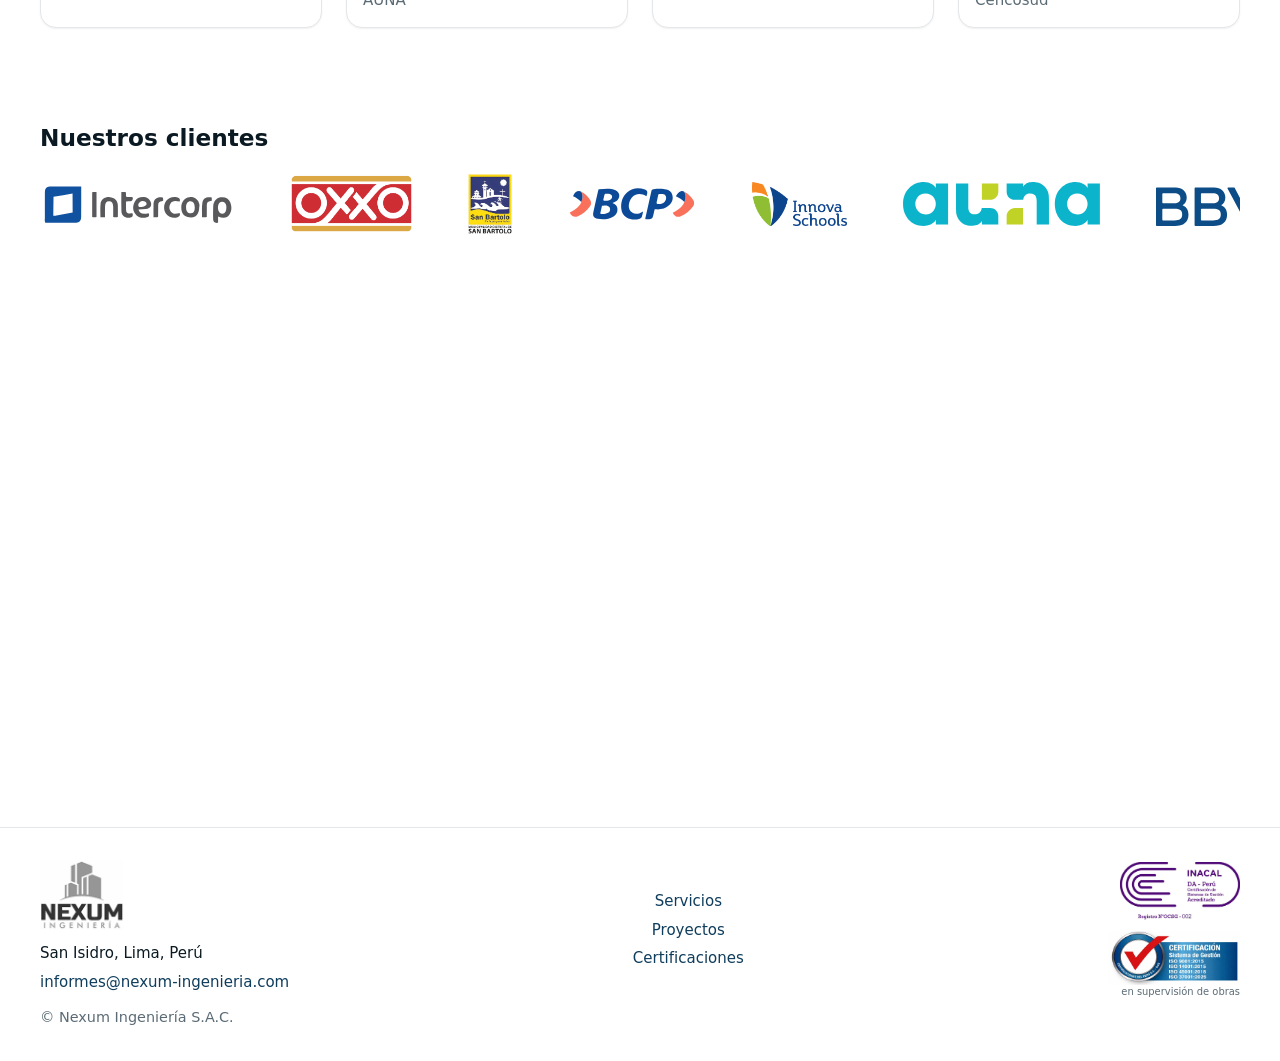
==== commit 69281e00: "version 3.0" ====
--- a/index.html
+++ b/index.html
@@ -283,6 +283,33 @@
             loading="lazy"
             class="client-logo--large"
           />
+          <img
+            src="assets/logos/clinicaaviva.jpeg"
+            alt="Clínica Aviva"
+            loading="lazy"
+            class="client-logo--xl"
+          />
+
+          <img
+            src="assets/logos/smartfit.jpeg"
+            alt="Smart Fit"
+            loading="lazy"
+            class="client-logo--xl"
+          />
+
+          <img
+            src="assets/logos/mallplaza.jpeg"
+            alt="Mallplaza"
+            loading="lazy"
+            class="client-logo--xl"
+          />
+
+          <img
+            src="assets/logos/open.jpeg"
+            alt="Open"
+            loading="lazy"
+            class="client-logo--xl"
+          />
         </div>
       </div>
     </section>
--- a/css/styles.css
+++ b/css/styles.css
@@ -909,6 +909,11 @@
   max-height: 60px;
 }
 
+.clients-rail .client-logo--xl {
+  height: clamp(46px, 7vw, 72px);
+  max-height: 72px;
+}
+
 /* =========================
    Featured case cards
 ========================= */
